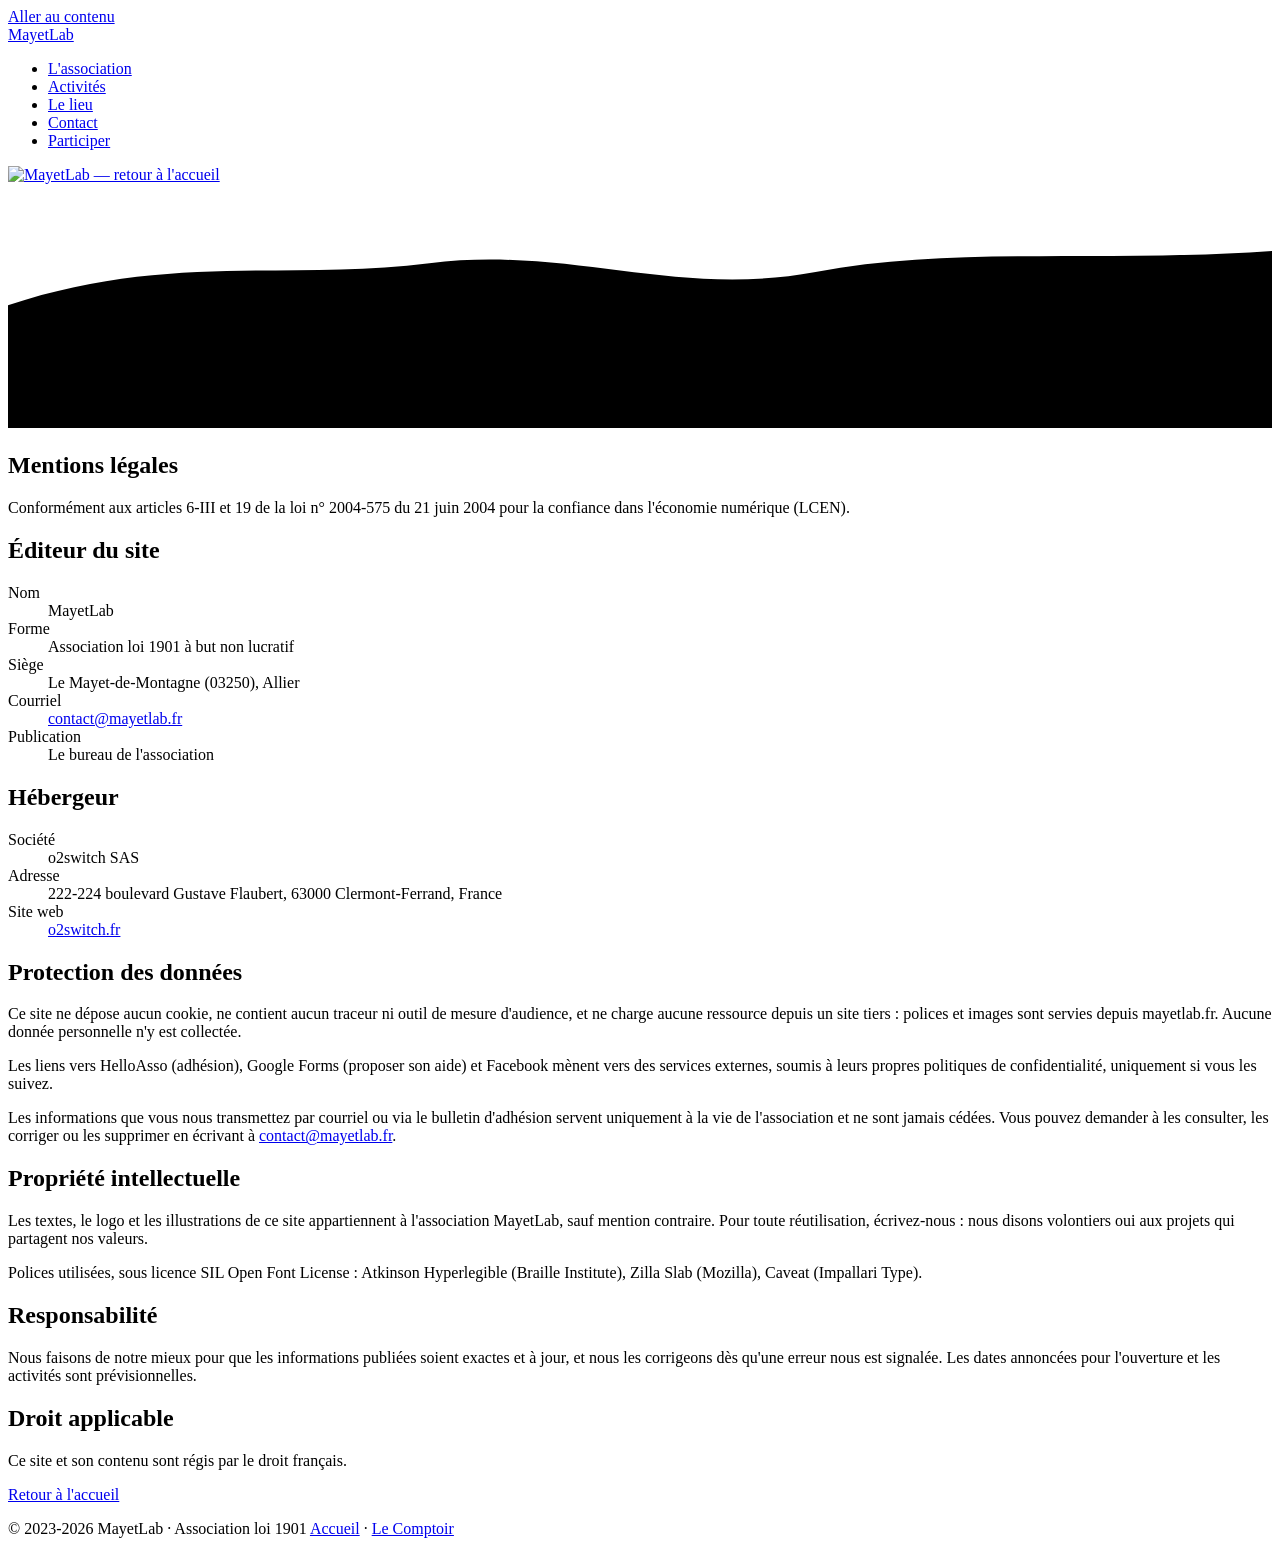
==== public/legal/index.html @ df03a8d7 "Nouveau site mayetlab.fr : plus informatif, accessible et vert Refonte complète du site de l'associa" ====
<!DOCTYPE html>
<html lang="fr">
<head>
<meta charset="utf-8">
<meta name="viewport" content="width=device-width, initial-scale=1">
<title>Mentions légales — MayetLab</title>
<meta name="description" content="Mentions légales et protection des données du site de l'association MayetLab.">
<link rel="canonical" href="https://mayetlab.fr/legal/">
<meta name="theme-color" content="#0E2419">
<link rel="icon" href="/favicon.ico" sizes="any">
<link rel="icon" href="/favicon-32.png" type="image/png">
<link rel="apple-touch-icon" href="/apple-touch-icon.png">
<link rel="stylesheet" href="/assets/fonts.css">
<link rel="stylesheet" href="/assets/site.css">
</head>
<body class="page-simple">
<a class="evitement" href="#contenu">Aller au contenu</a>

<header class="barre">
  <div class="enveloppe">
    <a class="marque" href="/">MayetLab</a>
    <nav aria-label="Navigation principale">
      <ul class="menu">
        <li><a href="/#association">L'association</a></li>
        <li><a href="/#activites">Activités</a></li>
        <li><a href="/#comptoir">Le lieu</a></li>
        <li><a href="/#contact">Contact</a></li>
        <li><a class="bouton bouton-lampe" href="/#participer">Participer</a></li>
      </ul>
    </nav>
  </div>
</header>

<div class="atelier">
  <div class="enveloppe atelier-contenu">
    <p class="logo"><a href="/"><img src="/assets/logo.png" alt="MayetLab — retour à l'accueil" width="960" height="479"></a></p>
  </div>
  <div class="paysage" aria-hidden="true">
    <svg viewBox="0 0 1440 260" preserveAspectRatio="none" focusable="false">
      <path class="colline-1" d="M0 120C180 60 320 92 480 72C640 52 760 112 920 82C1080 52 1240 72 1440 58V260H0Z"/>
      <path class="colline-2" d="M0 170C200 112 360 152 560 126C760 100 900 160 1100 136C1260 116 1360 130 1440 120V260H0Z"/>
      <path class="colline-3" d="M0 214C220 170 420 206 640 186C860 166 1040 210 1240 190C1340 180 1400 186 1440 182V260H0Z"/>
      <path class="colline-4" d="M0 250C300 228 600 248 900 238C1150 230 1300 244 1440 236V260H0Z"/>
    </svg>
  </div>
</div>

<main id="contenu">
  <section aria-labelledby="titre-legal">
    <div class="enveloppe prose-legale">
      <h1 id="titre-legal">Mentions légales</h1>
      <p>Conformément aux articles 6-III et 19 de la loi n°&nbsp;2004-575 du 21 juin 2004 pour la confiance dans l'économie numérique (LCEN).</p>

      <h2>Éditeur du site</h2>
      <dl>
        <dt>Nom</dt><dd>MayetLab</dd>
        <dt>Forme</dt><dd>Association loi 1901 à but non lucratif</dd>
        <dt>Siège</dt><dd>Le Mayet-de-Montagne (03250), Allier</dd>
        <dt>Courriel</dt><dd><a href="mailto:contact@mayetlab.fr">contact@mayetlab.fr</a></dd>
        <dt>Publication</dt><dd>Le bureau de l'association</dd>
      </dl>

      <h2>Hébergeur</h2>
      <dl>
        <dt>Société</dt><dd>o2switch SAS</dd>
        <dt>Adresse</dt><dd>222-224 boulevard Gustave Flaubert, 63000 Clermont-Ferrand, France</dd>
        <dt>Site web</dt><dd><a href="https://www.o2switch.fr/">o2switch.fr</a></dd>
      </dl>

      <h2>Protection des données</h2>
      <p>Ce site ne dépose aucun cookie, ne contient aucun traceur ni outil de mesure d'audience, et ne charge aucune ressource depuis un site tiers&nbsp;: polices et images sont servies depuis mayetlab.fr. Aucune donnée personnelle n'y est collectée.</p>
      <p>Les liens vers HelloAsso (adhésion), Google Forms (proposer son aide) et Facebook mènent vers des services externes, soumis à leurs propres politiques de confidentialité, uniquement si vous les suivez.</p>
      <p>Les informations que vous nous transmettez par courriel ou via le bulletin d'adhésion servent uniquement à la vie de l'association et ne sont jamais cédées. Vous pouvez demander à les consulter, les corriger ou les supprimer en écrivant à <a href="mailto:contact@mayetlab.fr">contact@mayetlab.fr</a>.</p>

      <h2>Propriété intellectuelle</h2>
      <p>Les textes, le logo et les illustrations de ce site appartiennent à l'association MayetLab, sauf mention contraire. Pour toute réutilisation, écrivez-nous&nbsp;: nous disons volontiers oui aux projets qui partagent nos valeurs.</p>
      <p>Polices utilisées, sous licence SIL Open Font License&nbsp;: Atkinson Hyperlegible (Braille Institute), Zilla Slab (Mozilla), Caveat (Impallari Type).</p>

      <h2>Responsabilité</h2>
      <p>Nous faisons de notre mieux pour que les informations publiées soient exactes et à jour, et nous les corrigeons dès qu'une erreur nous est signalée. Les dates annoncées pour l'ouverture et les activités sont prévisionnelles.</p>

      <h2>Droit applicable</h2>
      <p>Ce site et son contenu sont régis par le droit français.</p>

      <p><a class="bouton bouton-foret" href="/">Retour à l'accueil</a></p>
    </div>
  </section>
</main>

<footer class="pied">
  <div class="enveloppe">
    <div class="pied-bas">
      <span>© 2023-2026 MayetLab · Association loi 1901</span>
      <span><a href="/">Accueil</a> · <a href="https://cimb.fr/">Le Comptoir</a></span>
    </div>
  </div>
</footer>
</body>
</html>
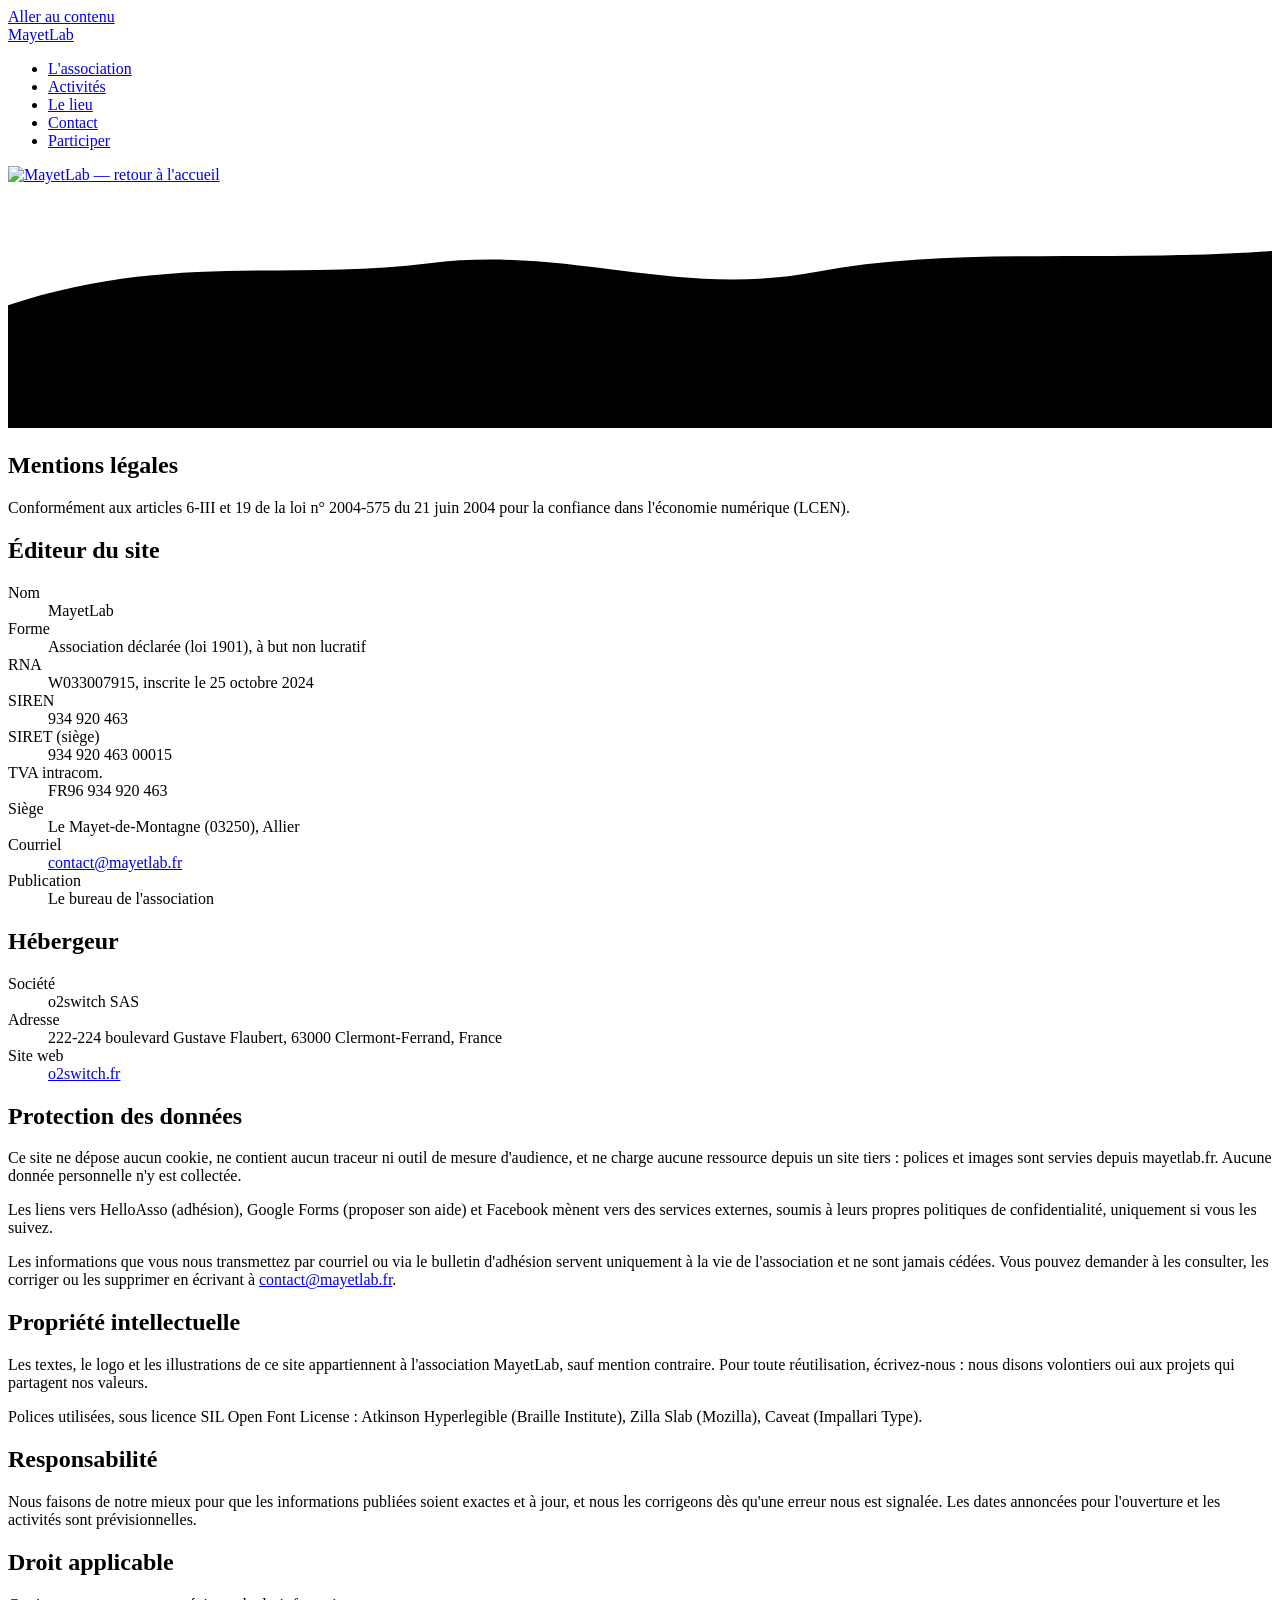
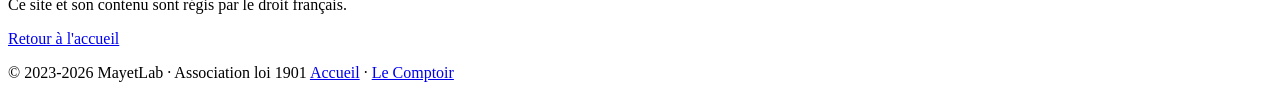
==== commit d53d18ab: "Mentions légales : identifiants officiels de l'association RNA W033007915 (inscrite le 25/10/2024), " ====
--- a/public/legal/index.html
+++ b/public/legal/index.html
@@ -54,7 +54,11 @@
       <h2>Éditeur du site</h2>
       <dl>
         <dt>Nom</dt><dd>MayetLab</dd>
-        <dt>Forme</dt><dd>Association loi 1901 à but non lucratif</dd>
+        <dt>Forme</dt><dd>Association déclarée (loi 1901), à but non lucratif</dd>
+        <dt>RNA</dt><dd>W033007915, inscrite le 25 octobre 2024</dd>
+        <dt>SIREN</dt><dd>934 920 463</dd>
+        <dt>SIRET (siège)</dt><dd>934 920 463 00015</dd>
+        <dt>TVA intracom.</dt><dd>FR96 934 920 463</dd>
         <dt>Siège</dt><dd>Le Mayet-de-Montagne (03250), Allier</dd>
         <dt>Courriel</dt><dd><a href="mailto:contact@mayetlab.fr">contact@mayetlab.fr</a></dd>
         <dt>Publication</dt><dd>Le bureau de l'association</dd>
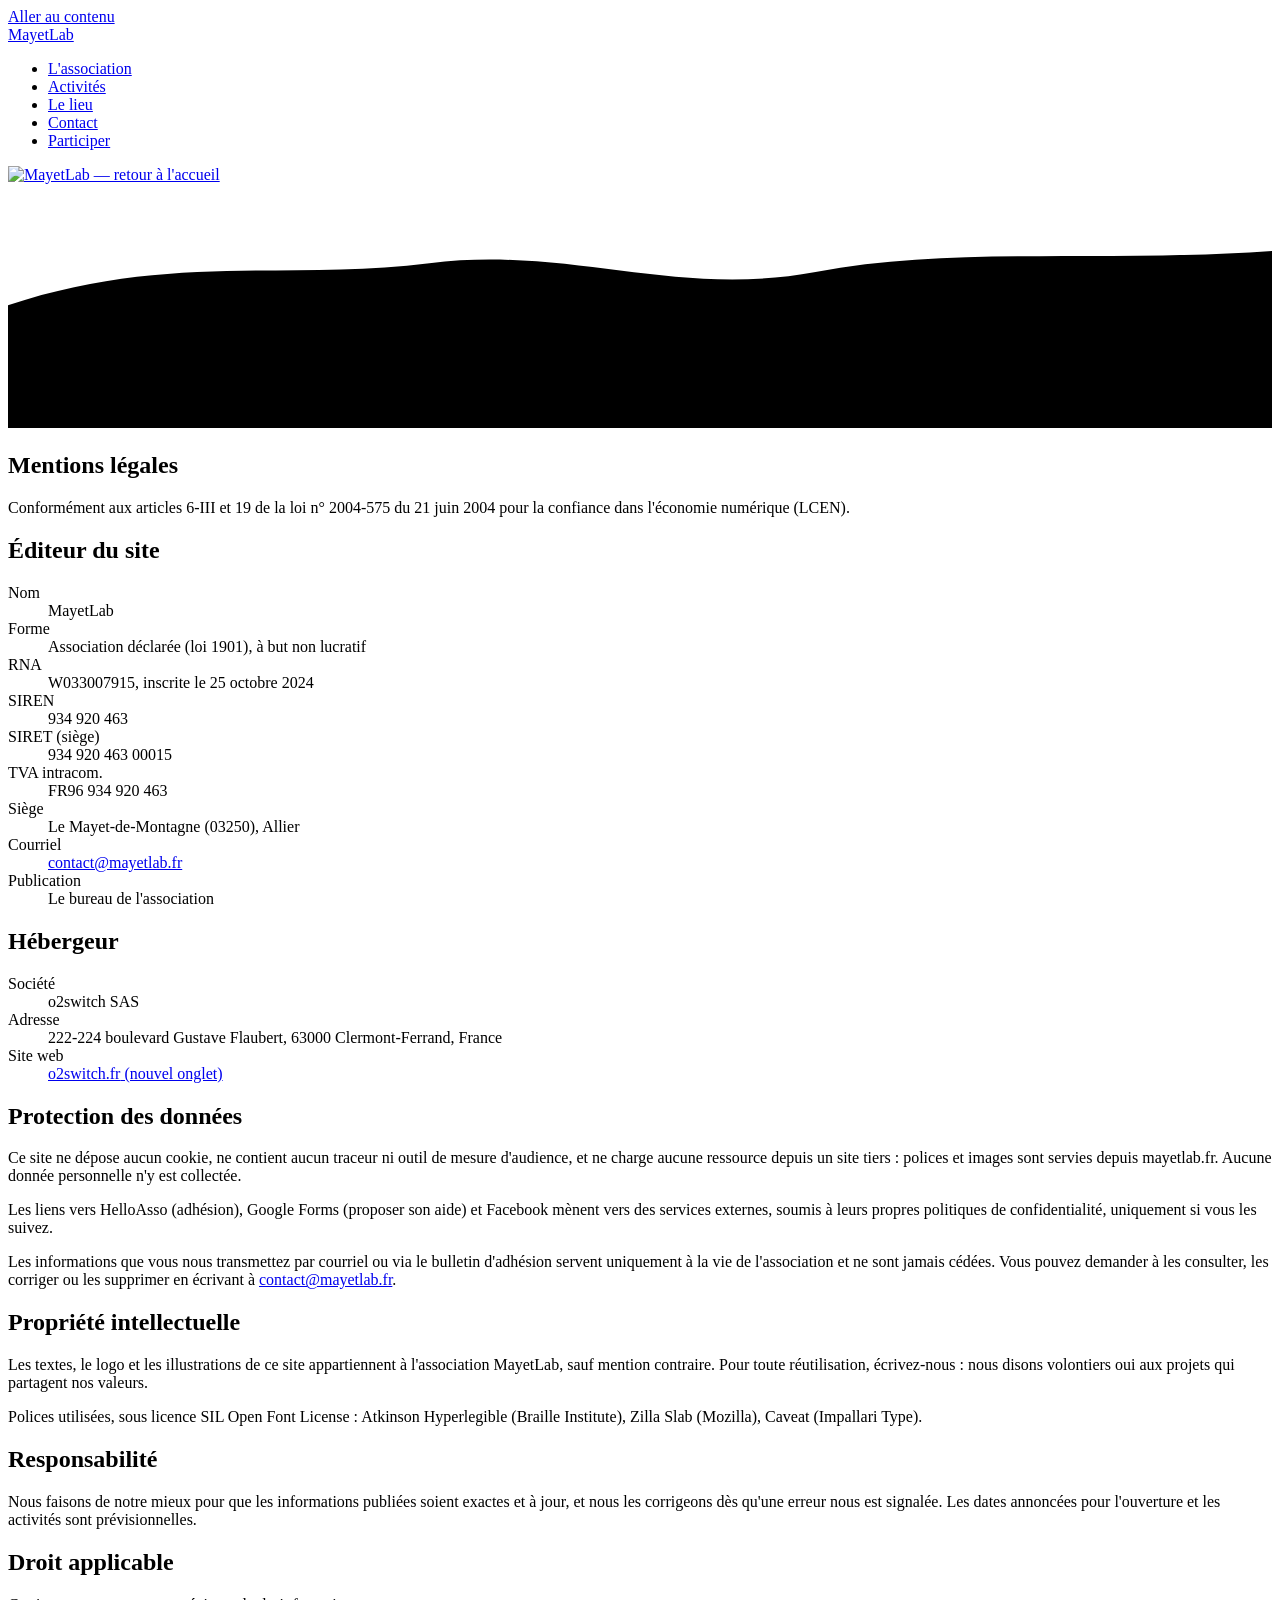
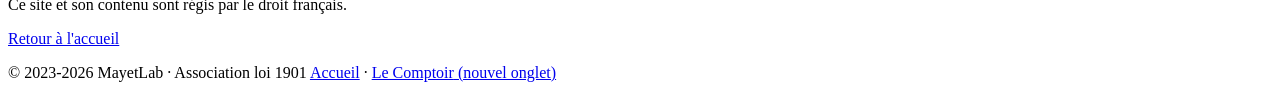
==== commit ebbd7e0e: "Calendrier réel, adhésions 2027, partenaires et liens externes Calendrier - Accompagnement Cocoshake" ====
--- a/public/legal/index.html
+++ b/public/legal/index.html
@@ -68,7 +68,7 @@
       <dl>
         <dt>Société</dt><dd>o2switch SAS</dd>
         <dt>Adresse</dt><dd>222-224 boulevard Gustave Flaubert, 63000 Clermont-Ferrand, France</dd>
-        <dt>Site web</dt><dd><a href="https://www.o2switch.fr/">o2switch.fr</a></dd>
+        <dt>Site web</dt><dd><a href="https://www.o2switch.fr/" target="_blank" rel="noopener">o2switch.fr<span class="visuellement-cache"> (nouvel onglet)</span></a></dd>
       </dl>
 
       <h2>Protection des données</h2>
@@ -95,7 +95,7 @@
   <div class="enveloppe">
     <div class="pied-bas">
       <span>© 2023-2026 MayetLab · Association loi 1901</span>
-      <span><a href="/">Accueil</a> · <a href="https://cimb.fr/">Le Comptoir</a></span>
+      <span><a href="/">Accueil</a> · <a href="https://cimb.fr/" target="_blank" rel="noopener">Le Comptoir<span class="visuellement-cache"> (nouvel onglet)</span></a></span>
     </div>
   </div>
 </footer>
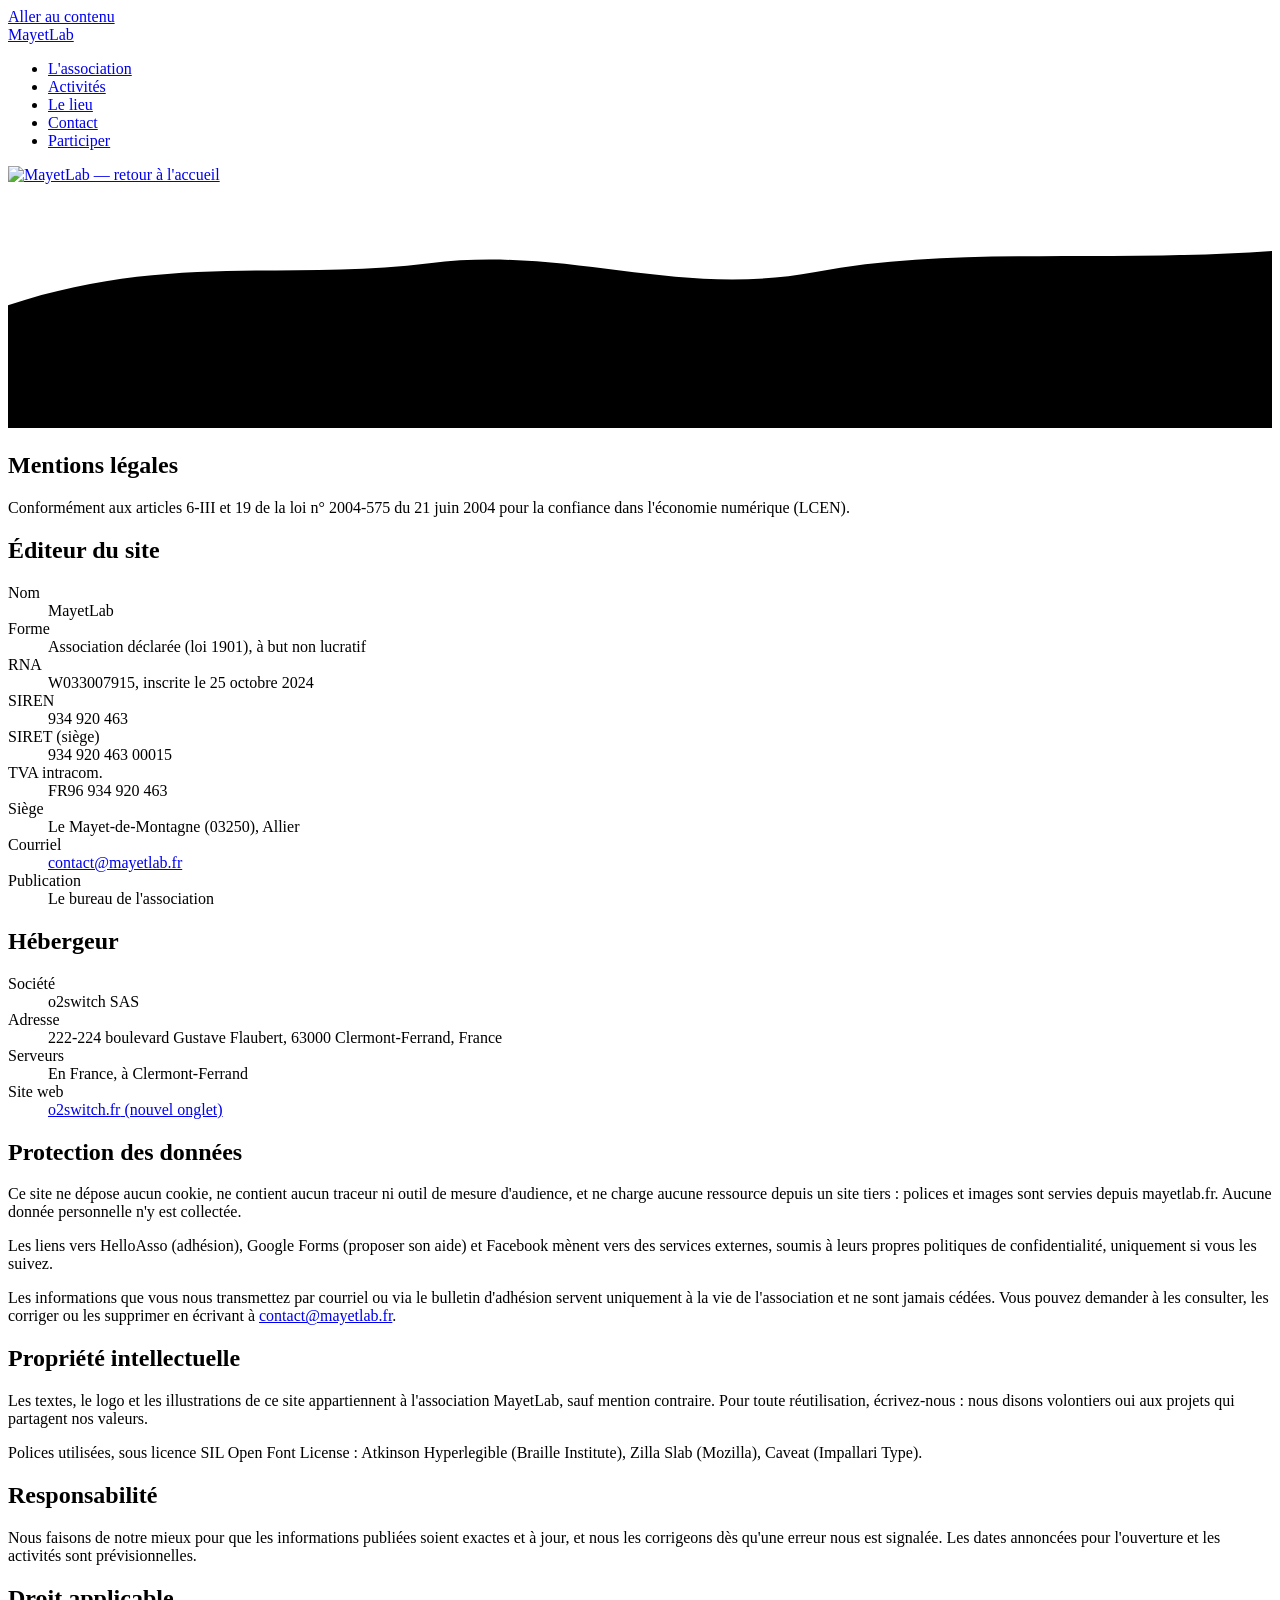
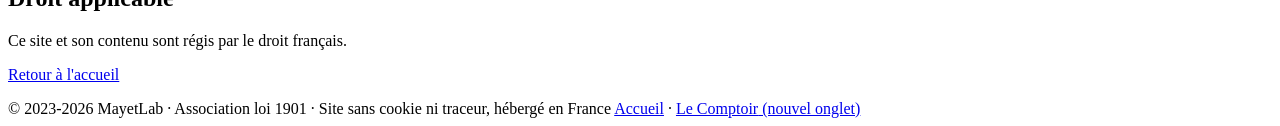
==== commit 922e295a: "Pied de page : « hébergé en France » « Site sans cookie ni traceur, hébergé en France. » sur l'accue" ====
--- a/public/legal/index.html
+++ b/public/legal/index.html
@@ -64,10 +64,11 @@
         <dt>Publication</dt><dd>Le bureau de l'association</dd>
       </dl>
 
-      <h2>Hébergeur</h2>
+      <h2 id="hebergement">Hébergeur</h2>
       <dl>
         <dt>Société</dt><dd>o2switch SAS</dd>
         <dt>Adresse</dt><dd>222-224 boulevard Gustave Flaubert, 63000 Clermont-Ferrand, France</dd>
+        <dt>Serveurs</dt><dd>En France, à Clermont-Ferrand</dd>
         <dt>Site web</dt><dd><a href="https://www.o2switch.fr/" target="_blank" rel="noopener">o2switch.fr<span class="visuellement-cache"> (nouvel onglet)</span></a></dd>
       </dl>
 
@@ -94,7 +95,7 @@
 <footer class="pied">
   <div class="enveloppe">
     <div class="pied-bas">
-      <span>© 2023-2026 MayetLab · Association loi 1901</span>
+      <span>© 2023-2026 MayetLab · Association loi 1901 · Site sans cookie ni traceur, hébergé en France</span>
       <span><a href="/">Accueil</a> · <a href="https://cimb.fr/" target="_blank" rel="noopener">Le Comptoir<span class="visuellement-cache"> (nouvel onglet)</span></a></span>
     </div>
   </div>
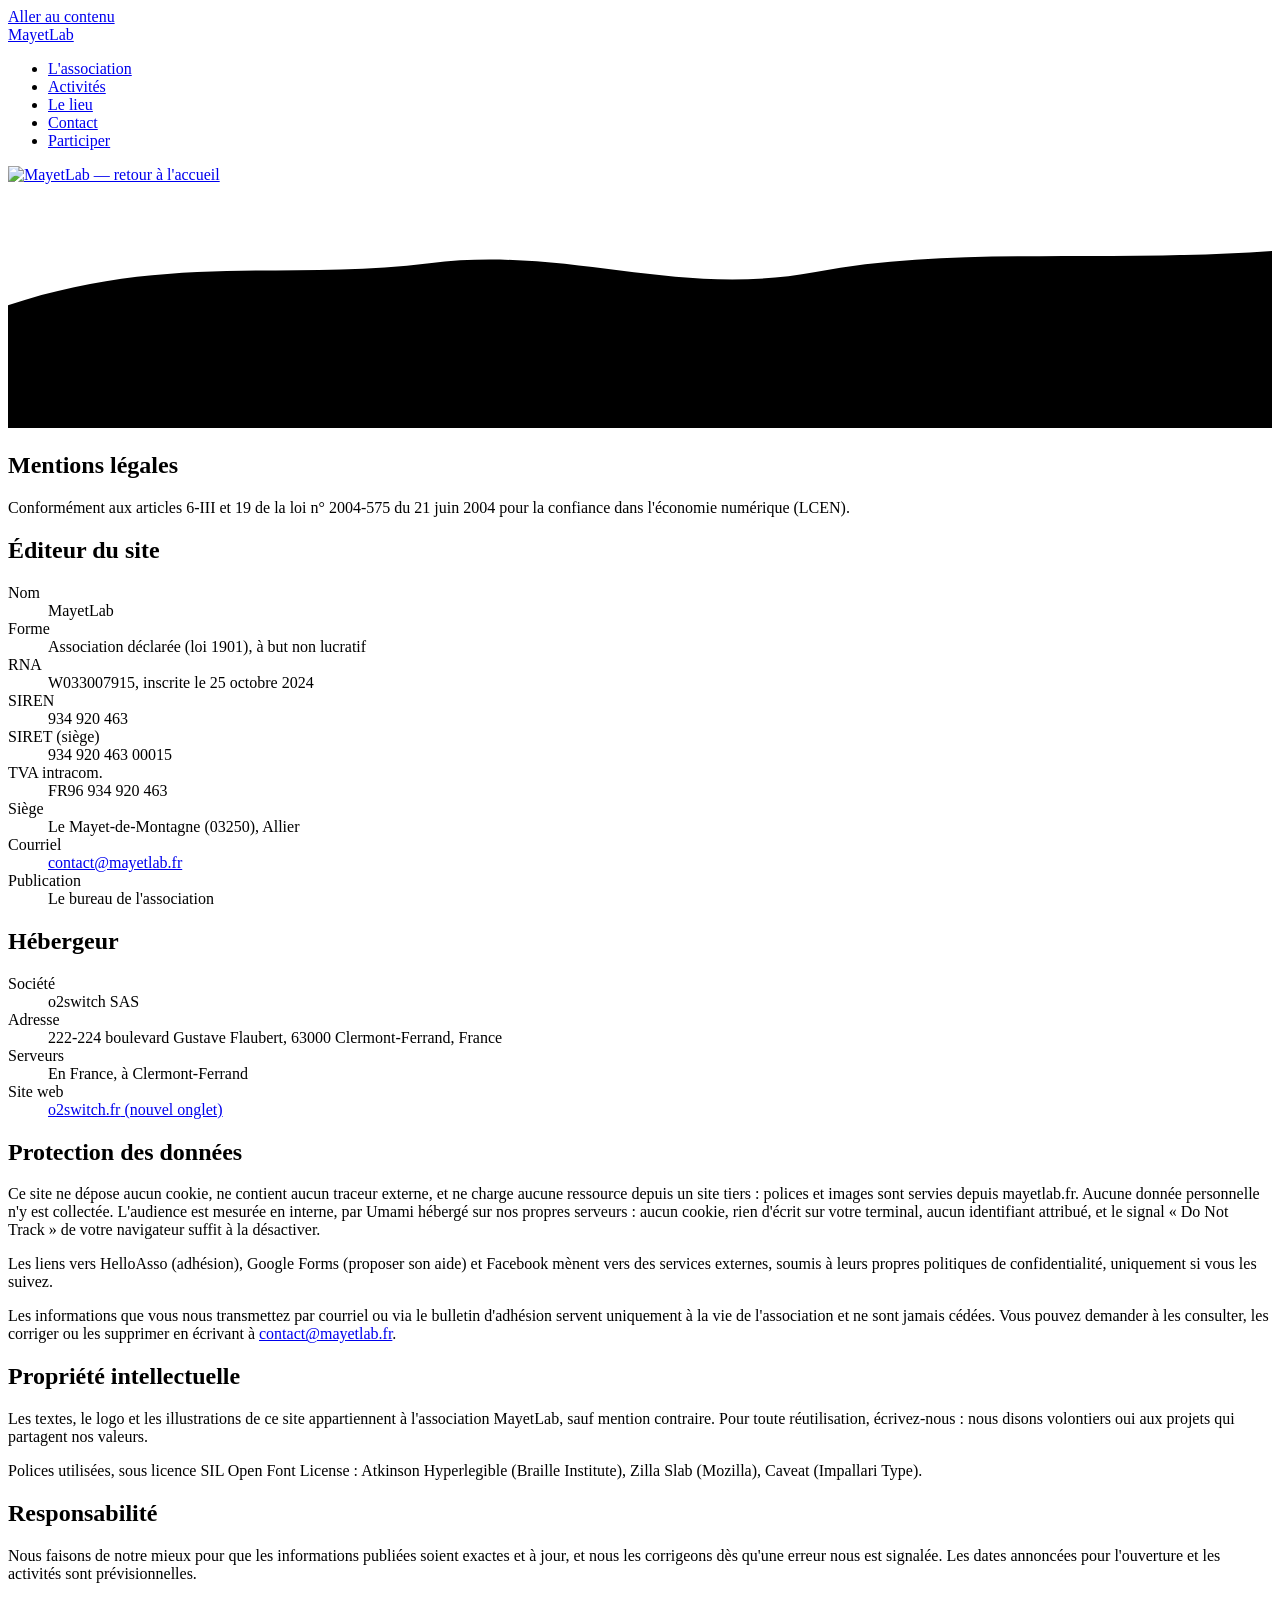
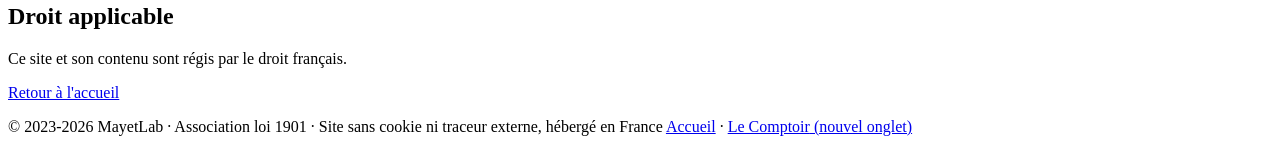
==== commit fc205956: "Mesure d'audience Umami, et mentions remises d'accord Le tracker est servi par le site lui-meme, dep" ====
--- a/public/legal/index.html
+++ b/public/legal/index.html
@@ -73,7 +73,7 @@
       </dl>
 
       <h2>Protection des données</h2>
-      <p>Ce site ne dépose aucun cookie, ne contient aucun traceur ni outil de mesure d'audience, et ne charge aucune ressource depuis un site tiers&nbsp;: polices et images sont servies depuis mayetlab.fr. Aucune donnée personnelle n'y est collectée.</p>
+      <p>Ce site ne dépose aucun cookie, ne contient aucun traceur externe, et ne charge aucune ressource depuis un site tiers&nbsp;: polices et images sont servies depuis mayetlab.fr. Aucune donnée personnelle n'y est collectée. L'audience est mesurée en interne, par Umami hébergé sur nos propres serveurs&nbsp;: aucun cookie, rien d'écrit sur votre terminal, aucun identifiant attribué, et le signal «&nbsp;Do Not Track&nbsp;» de votre navigateur suffit à la désactiver.</p>
       <p>Les liens vers HelloAsso (adhésion), Google Forms (proposer son aide) et Facebook mènent vers des services externes, soumis à leurs propres politiques de confidentialité, uniquement si vous les suivez.</p>
       <p>Les informations que vous nous transmettez par courriel ou via le bulletin d'adhésion servent uniquement à la vie de l'association et ne sont jamais cédées. Vous pouvez demander à les consulter, les corriger ou les supprimer en écrivant à <a href="mailto:contact@mayetlab.fr">contact@mayetlab.fr</a>.</p>
 
@@ -95,10 +95,11 @@
 <footer class="pied">
   <div class="enveloppe">
     <div class="pied-bas">
-      <span>© 2023-2026 MayetLab · Association loi 1901 · Site sans cookie ni traceur, hébergé en France</span>
+      <span>© 2023-2026 MayetLab · Association loi 1901 · Site sans cookie ni traceur externe, hébergé en France</span>
       <span><a href="/">Accueil</a> · <a href="https://cimb.fr/" target="_blank" rel="noopener">Le Comptoir<span class="visuellement-cache"> (nouvel onglet)</span></a></span>
     </div>
   </div>
 </footer>
+  <script defer src="/js/umami.js" integrity="sha256-Zzx/Q3MvSxuyeWXFEhy9ZFV0a81MzsP4J5j4BUR1sX4=" crossorigin="anonymous" data-website-id="88758ce3-f719-4888-8697-ea1b0fbf86e8" data-host-url="https://ct.mayetco.fr" data-do-not-track="true"></script>
 </body>
 </html>
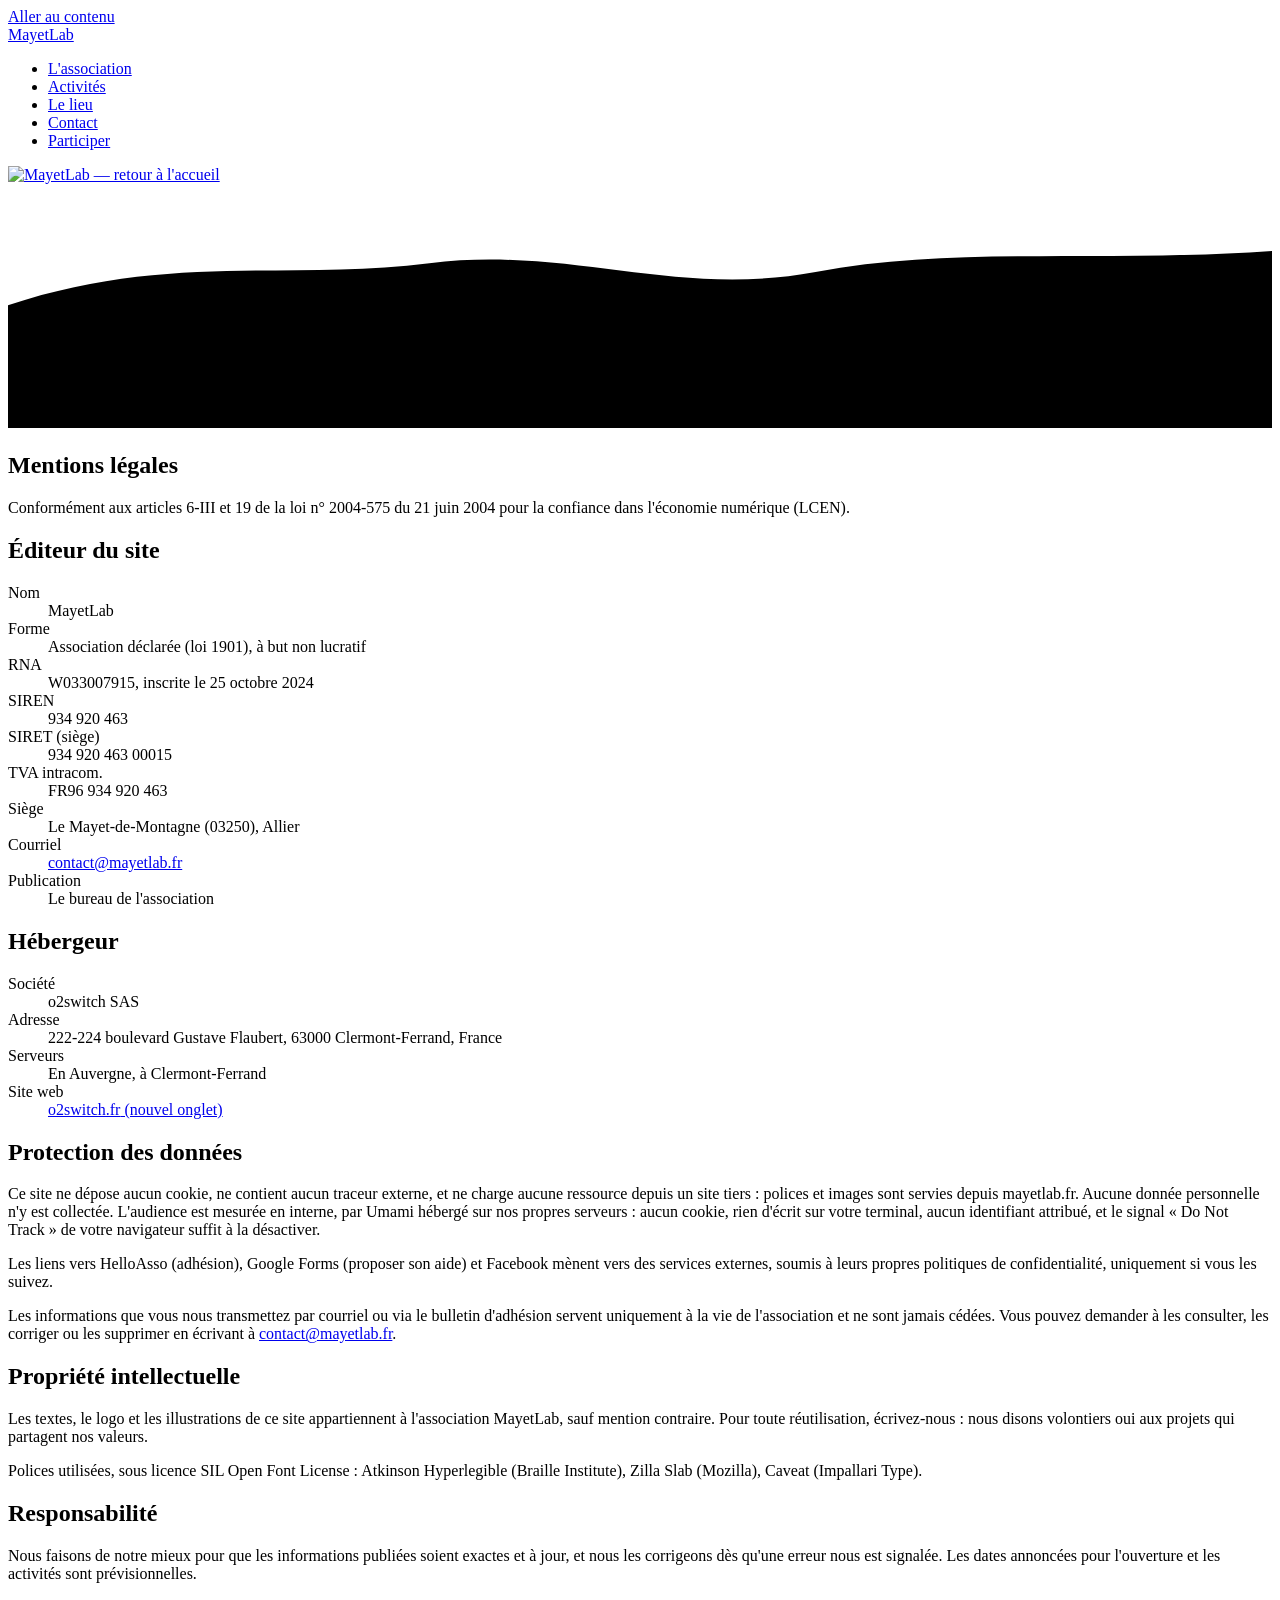
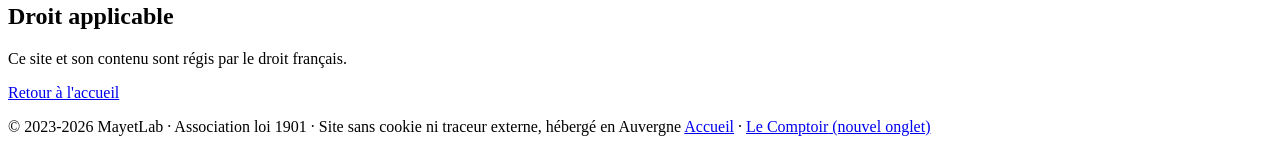
==== commit bff47967: "Heberge en Auvergne plutot qu'en France Plus precis et plus distinctif : o2switch est a Clermont-Fer" ====
--- a/public/legal/index.html
+++ b/public/legal/index.html
@@ -68,7 +68,7 @@
       <dl>
         <dt>Société</dt><dd>o2switch SAS</dd>
         <dt>Adresse</dt><dd>222-224 boulevard Gustave Flaubert, 63000 Clermont-Ferrand, France</dd>
-        <dt>Serveurs</dt><dd>En France, à Clermont-Ferrand</dd>
+        <dt>Serveurs</dt><dd>En Auvergne, à Clermont-Ferrand</dd>
         <dt>Site web</dt><dd><a href="https://www.o2switch.fr/" target="_blank" rel="noopener">o2switch.fr<span class="visuellement-cache"> (nouvel onglet)</span></a></dd>
       </dl>
 
@@ -95,11 +95,11 @@
 <footer class="pied">
   <div class="enveloppe">
     <div class="pied-bas">
-      <span>© 2023-2026 MayetLab · Association loi 1901 · Site sans cookie ni traceur externe, hébergé en France</span>
+      <span>© 2023-2026 MayetLab · Association loi 1901 · Site sans cookie ni traceur externe, hébergé en Auvergne</span>
       <span><a href="/">Accueil</a> · <a href="https://cimb.fr/" target="_blank" rel="noopener">Le Comptoir<span class="visuellement-cache"> (nouvel onglet)</span></a></span>
     </div>
   </div>
 </footer>
-  <script defer src="/js/umami.js" integrity="sha256-Zzx/Q3MvSxuyeWXFEhy9ZFV0a81MzsP4J5j4BUR1sX4=" crossorigin="anonymous" data-website-id="88758ce3-f719-4888-8697-ea1b0fbf86e8" data-host-url="https://ct.mayetco.fr" data-do-not-track="true"></script>
+  <script defer src="/js/ct.js" integrity="sha256-Zzx/Q3MvSxuyeWXFEhy9ZFV0a81MzsP4J5j4BUR1sX4=" crossorigin="anonymous" data-website-id="88758ce3-f719-4888-8697-ea1b0fbf86e8" data-host-url="https://ct.mayetco.fr" data-do-not-track="true"></script>
 </body>
 </html>
